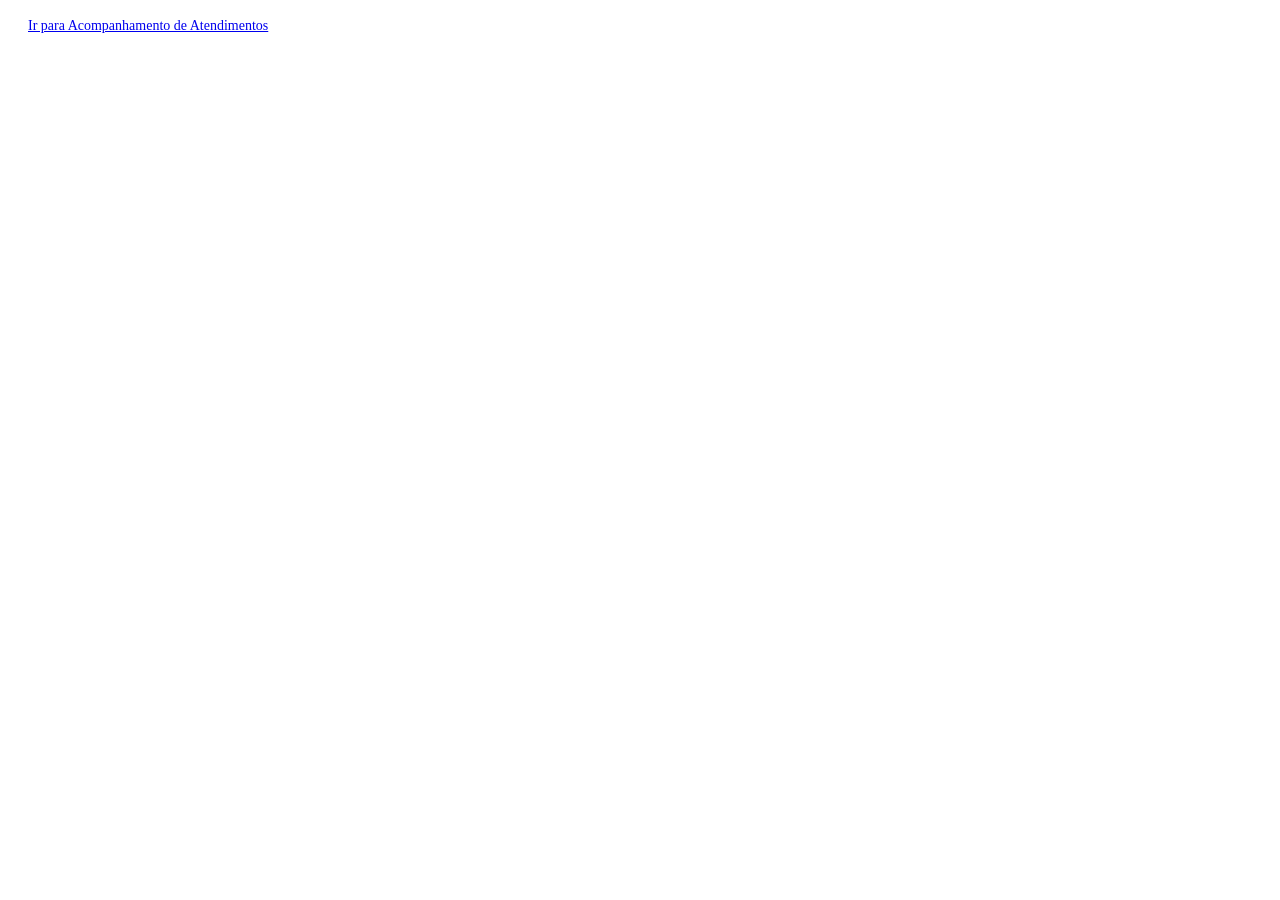
==== index.html @ 22df023d "Merge pull request #1 from LaviniaNunesMesquita/pagina6 Pagina6" ====
<!DOCTYPE html>
<html lang="pt-br">
<head>
    <meta charset="UTF-8">
    <meta name="viewport" content="width=device-width, initial-scale=1.0">
    <title>Document</title>
</head>
<body>
    <a href="pagina6/pagina6.html" style="display: inline-block; padding: 10px 20px; border-radius: 8px; font-size: 14px;">
    Ir para Acompanhamento de Atendimentos
    </a>
    <link rel="stylesheet" href="css/style.css">
    <script src="js/script.js"></script>
      <script>
        localStorage.setItem('usuario',JSON.stringify('usuario'))
    </script>
</body>
</html>
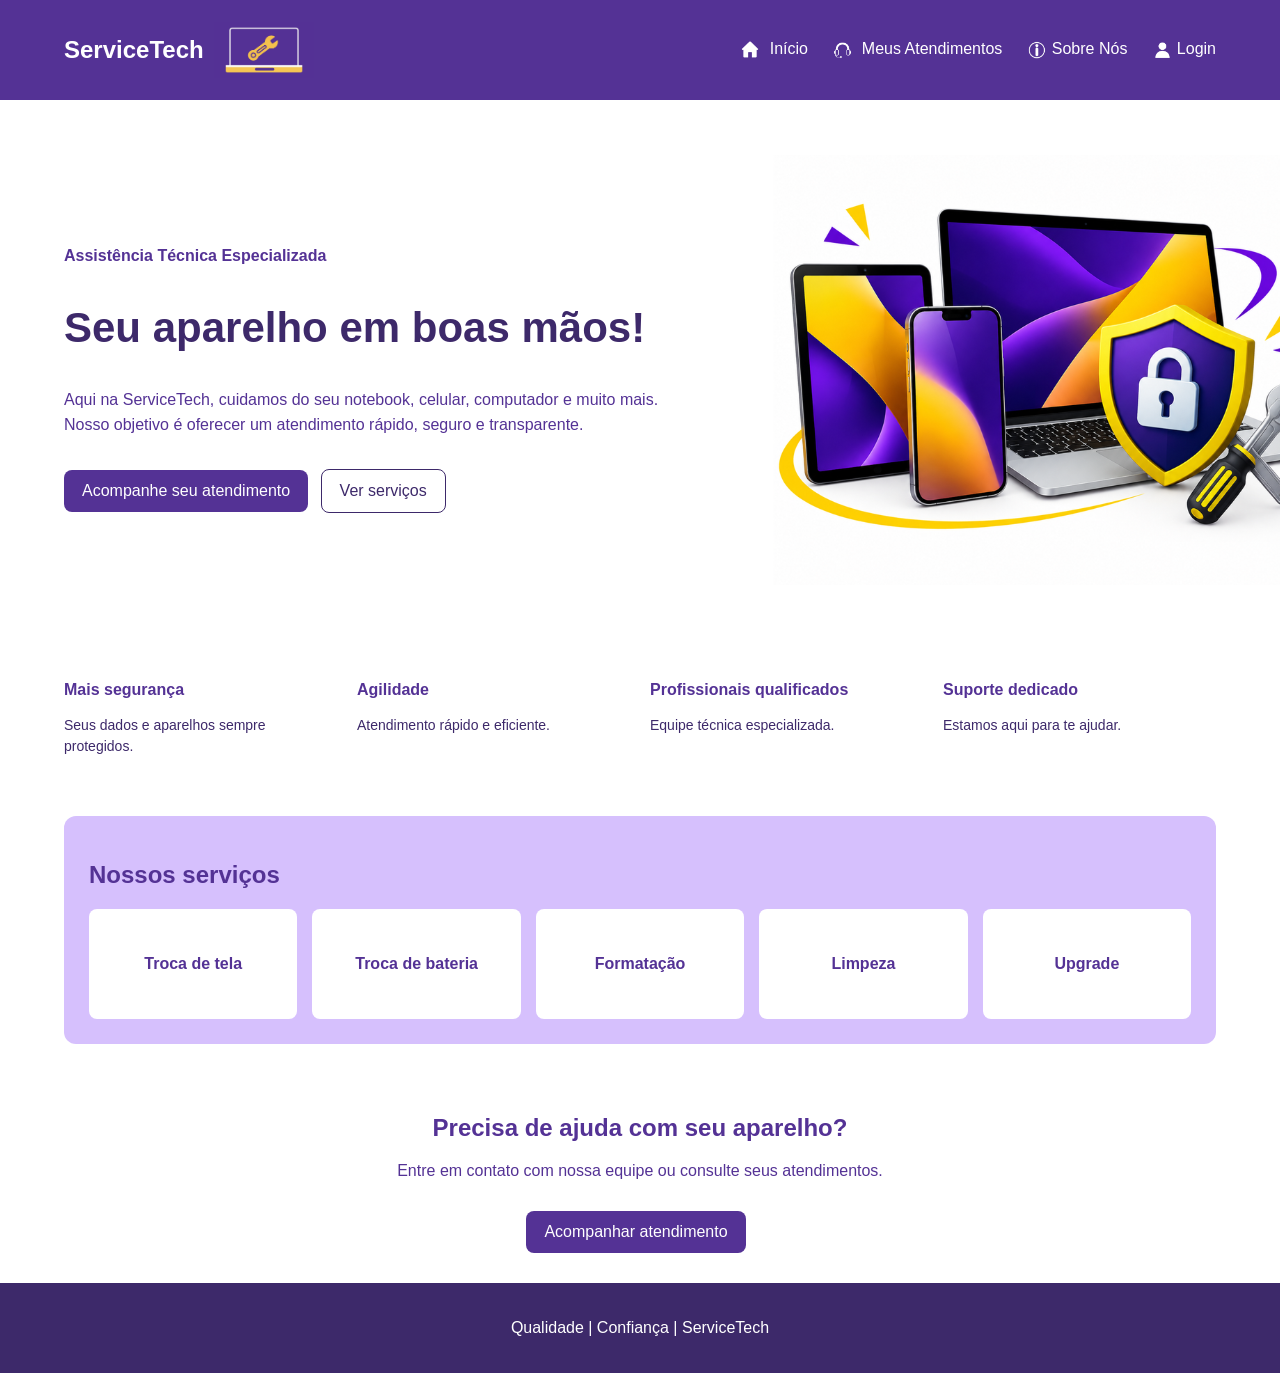
==== commit 1a62d833: "Add files via upload" ====
--- a/index.html
+++ b/index.html
@@ -1,18 +1,147 @@
-<!DOCTYPE html>
-<html lang="pt-br">
-<head>
-    <meta charset="UTF-8">
-    <meta name="viewport" content="width=device-width, initial-scale=1.0">
-    <title>Document</title>
-</head>
-<body>
-    <a href="pagina6/pagina6.html" style="display: inline-block; padding: 10px 20px; border-radius: 8px; font-size: 14px;">
-    Ir para Acompanhamento de Atendimentos
-    </a>
-    <link rel="stylesheet" href="css/style.css">
-    <script src="js/script.js"></script>
-      <script>
-        localStorage.setItem('usuario',JSON.stringify('usuario'))
-    </script>
-</body>
-</html> +<html>
+    <!--
+    Projeto: Página inicial do sistema da assistência tecnica ServiceTech
+    
+    Autor: LIVIA RIBEIRO FREIXO
+    Data: 20/10/2026 
+    Curso: Ciências da Computação
+    Instituição: UNIVERSIDADE BRAZ CUBAS
+    -->
+    <head>
+        <meta charset="UTF-8">
+        <title>ServiceTech</title>
+
+        <!-- Ícone da aba do navegador -->
+        <link rel="icon" type="image/png" href="../img/atendimento.png">
+
+
+        <link rel="stylesheet" href="css/tela-inicial.css">
+    </head>
+
+    <body>
+
+        <!-- MENU DA PAGINA INICIAL -------------------------------------------------------------------------------------------------------------------------------------
+         (favor add link referencia no href refrente a pagina de atendimentos e a de Login)
+         --->
+        <header>
+    <div class="logo">
+        <h2>ServiceTech</h2>
+        <img src="img/logo.jpg" alt="Logo ServiceTech">
+    </div>
+
+    <nav>
+
+        <a href="index.html">
+        <img src="img/inicio.png" alt=""> Início</a>
+       
+        <a href="painel-controle/painel-controle.html">
+        <img src="img/atendimento.png" alt=""> Meus Atendimentos</a>
+
+
+        <a href="#servicos">
+            <img src="img/sobre.png" alt="">Sobre Nós</a>
+
+        <a href="login/login.html">
+            <img src="img/login.png" alt="">Login</a>
+           
+    </nav>
+        </header>
+        
+        <!-- Corpo da página ----------------------------------------------------------------------------------------------------------------------------------------
+         (favor add link referencia no href refrente a página de atendimentos para que o botão funcione)
+        -->
+        
+        <main>
+            <section class="principal">
+                <div class="texto-principal">
+                    <p class="destaque">Assistência Técnica Especializada</p>
+                    <h1>Seu aparelho em boas mãos!</h1>
+                    <p>
+                        Aqui na ServiceTech, cuidamos do seu notebook, celular,
+                        computador e muito mais. Nosso objetivo é oferecer um
+                        atendimento rápido, seguro e transparente.
+                    </p>
+                <!--Botão dentro dsa pagina que redireciona a pagina de Atendimentos-->
+                    <a class="botao" href="registro-status/registro-status.html">Acompanhe seu atendimento</a>
+
+                <!--Botão redireciona usuário para texto dentro da pagina-->
+                    <a class="botao-secundario" href="#servicos">Ver serviços</a>
+                </div>
+
+                <!-- imagem principal -->
+                <div class="imagem-principal">
+                    <img src="img/imagem_principal.png" alt="Aparelhos eletrônicos">
+                    
+                </div>
+            </section>
+
+            <!--Texto Benefícios da ServiceTech------------------------------------------------------------------------------------------------------------------------------->
+            <section class="beneficios">
+                <div class="beneficio">
+                    <h3>Mais segurança</h3>
+                    <p>Seus dados e aparelhos sempre protegidos.</p>
+                </div>
+
+                <div class="beneficio">
+                    <h3>Agilidade</h3>
+                    <p>Atendimento rápido e eficiente.</p>
+                </div>
+
+                <div class="beneficio">
+                    <h3>Profissionais qualificados</h3>
+                    <p>Equipe técnica especializada.</p>
+                </div>
+
+                <div class="beneficio">
+                    <h3>Suporte dedicado</h3>
+                    <p>Estamos aqui para te ajudar.</p>
+                </div>
+            </section>
+
+            <!-- Texto Serviços oferecidos----------------------------------------------------------------------------------------------------------------------------->
+            <section class="servicos" id="servicos">
+                <h2>Nossos serviços</h2>
+
+                <div class="lista-servicos">
+                    <div class="servico">
+                        <!-- Adicione uma imagem de troca de tela aqui -->
+                        <p>Troca de tela</p>
+                    </div>
+
+                    <div class="servico">
+                        <!-- Adicione uma imagem de troca de bateria aqui -->
+                        <p>Troca de bateria</p>
+                    </div>
+
+                    <div class="servico">
+                        <!-- Adicione uma imagem de formatação aqui -->
+                        <p>Formatação</p>
+                    </div>
+
+                    <div class="servico">
+                        <!-- Adicione uma imagem de limpeza aqui -->
+                        <p>Limpeza</p>
+                    </div>
+
+                    <div class="servico">
+                        <!-- Adicione uma imagem de upgrade aqui -->
+                        <p>Upgrade</p>
+                    </div>
+                </div>
+            </section>
+
+            <!-- Texto Chamada para atendimento----------------------------------------------------------------------------------------------------------->
+            <section class="ajuda">
+                <h2>Precisa de ajuda com seu aparelho?</h2>
+                <p>Entre em contato com nossa equipe ou consulte seus atendimentos.</p>
+                <a class="botao" href="">Acompanhar atendimento</a>
+            </section>
+        </main>
+
+        <!-- Rodapé da página ----------------------------------------------------------------------------------------------------------------------------------->
+        <footer>
+            <p>Qualidade | Confiança | ServiceTech</p>
+        </footer>
+
+    </body>
+</html>
--- a/css/tela-inicial.css
+++ b/css/tela-inicial.css
@@ -0,0 +1,217 @@
+/* Cores e fontes gerais da pagina toda*/
+body {
+    margin: 0;
+    font-family: Arial, sans-serif;
+    background-color: white;
+    color: #543295;
+}
+/* Logo e nome da empresa no menu */
+.logo {
+    display: flex;
+    align-items: center;
+    gap: 10px;
+}
+
+.logo img {
+    width: 100px;
+    height: 80px;
+    object-fit: contain;
+}
+/* Menu superior */
+header {
+    background-color: #543295;
+    color: white;
+    padding: 10px 5%;
+    display: flex;
+    justify-content: space-between;
+    align-items: center;
+}
+
+header h2 {
+    margin: 0;
+}
+/* Formatação dos ícones do menu */
+nav img {
+    width: 20px;
+    height: 20px;
+    object-fit: contain;
+    vertical-align: middle;
+    margin-right: 5px;
+}
+/*Texto clicavél dentro do menu */
+nav a {
+    color: white;
+    text-decoration: none;
+    margin-left: 20px;
+}
+/*Efeito do mouse sobre o Texto clicavél dentro do menu */
+nav a:hover {
+    color: #f4c24c;
+}
+
+/* Parte principal */
+.principal {
+    display: flex;
+    align-items: center;
+    justify-content: space-between;
+    gap: 30px;
+    padding: 55px 5%;
+}
+
+.texto-principal {
+    width: 55%;
+}
+
+.destaque {
+    color:  #543295;;
+    font-weight: bold;
+}
+
+h1 {
+    color: #3d296a;
+    font-size: 42px;
+}
+
+.texto-principal p {
+    line-height: 1.6;
+}
+
+/* Espaço reservado para a imagem */
+.imagem-principal {
+    width: 40%;
+    min-height: 250px;
+    background-color: #f2edfc;
+   
+}
+
+/* formatação dos botões da pagina  */
+.botao, .botao-secundario {
+    display: inline-block;
+    margin-top: 15px;
+    margin-right: 8px;
+    padding: 12px 18px;
+    border-radius: 8px;
+    text-decoration: none;
+}
+/*botões 'Acompanhar atendimentos'*/
+.botao {
+    background-color:#543295;
+    color: white;
+}
+/*efeito do mouse em cima do botão*/
+.botao:hover {
+    background-color: #3d296a;
+}
+/*botão 'ver serviços'*/
+.botao-secundario {
+    color: #3d296a;
+    border: 1px solid #3d296a;
+}
+
+/* Benefícios */
+.beneficios {
+    display: flex;
+    justify-content: space-between;
+    gap: 20px;
+    padding: 25px 5%;
+}
+
+.beneficio {
+    width: 25%;
+    border-right: 1px solid white;
+    padding-right: 12px;
+}
+
+.beneficio h3 {
+    font-size: 16px;
+}
+
+.beneficio p {
+    color: #3d296a;
+    font-size: 14px;
+    line-height: 1.5;
+}
+
+/* Serviços caixa roxa*/
+.servicos {
+    margin: 20px 5%;
+    padding: 25px;
+    background-color: #d6c0fd;
+    border-radius: 12px;
+}
+
+.lista-servicos {
+    display: flex;
+    justify-content: space-around;
+    gap: 15px;
+}
+
+.servico {
+    flex: 1;
+    min-height: 90px;
+    padding: 10px;
+    background-color: white;
+    border-radius: 8px;
+    display: flex;
+    justify-content: center;
+    align-items: center;
+    text-align: center;
+    font-weight: bold;
+}
+
+/* Seção de atendimento */
+.ajuda {
+    padding: 30px 5%;
+    text-align: center;
+}
+
+/* Rodapé da página*/
+footer {
+    background-color: #3d296a;
+    color: white;
+    padding: 20px;
+    text-align: center;
+}
+
+/* Ajustes para telas de celular e dispositivos movéis*/
+@media (max-width: 700px) {
+    header {
+        flex-direction: column;
+        gap: 15px;
+    }
+
+    nav {
+        display: flex;
+        flex-wrap: wrap;
+        justify-content: center;
+        gap: 12px;
+    }
+
+    nav a {
+        margin-left: 0;
+    }
+
+    .principal {
+        flex-direction: column;
+    }
+
+    .texto-principal, .imagem-principal {
+        width: 100%;
+    }
+
+    .beneficios {
+        flex-wrap: wrap;
+    }
+
+    .beneficio {
+        width: 40%;
+    }
+
+    .lista-servicos {
+        flex-wrap: wrap;
+    }
+
+    .servico {
+        min-width: 120px;
+    }
+}
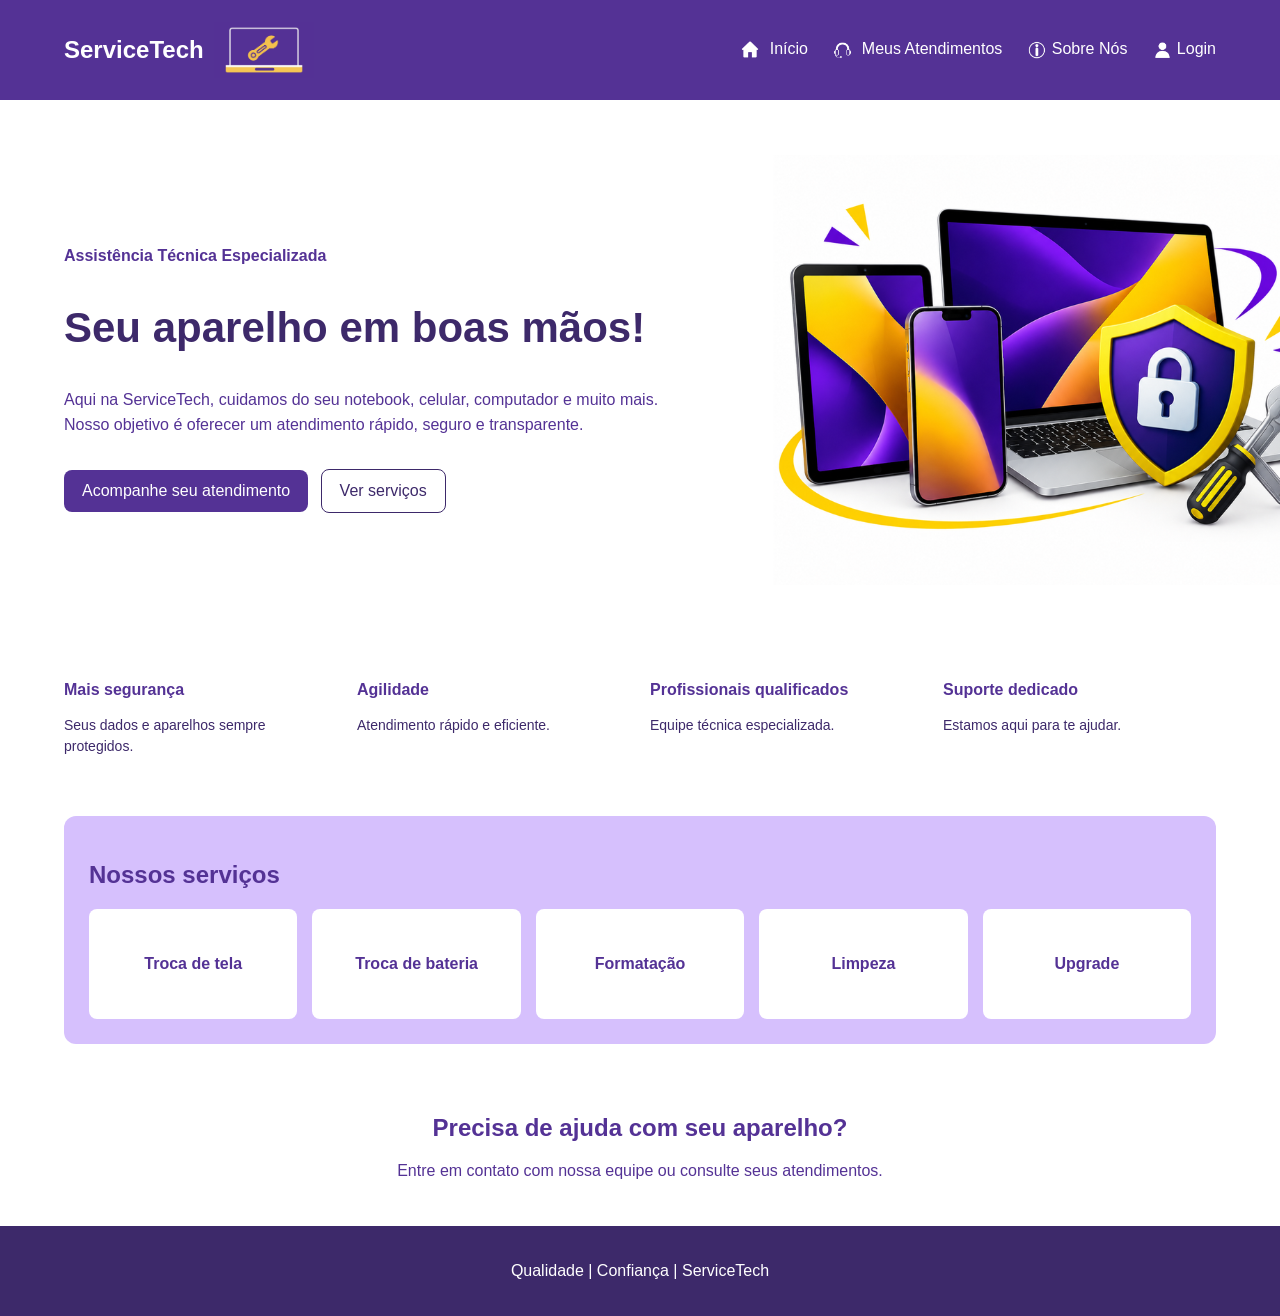
==== commit 9d07c339: "ajustes finais" ====
--- a/index.html
+++ b/index.html
@@ -1,147 +1,175 @@
-<html>
-    <!--
-    Projeto: Página inicial do sistema da assistência tecnica ServiceTech
-    
-    Autor: LIVIA RIBEIRO FREIXO
-    Data: 20/10/2026 
-    Curso: Ciências da Computação
-    Instituição: UNIVERSIDADE BRAZ CUBAS
-    -->
-    <head>
-        <meta charset="UTF-8">
-        <title>ServiceTech</title>
-
-        <!-- Ícone da aba do navegador -->
-        <link rel="icon" type="image/png" href="../img/atendimento.png">
-
-
-        <link rel="stylesheet" href="css/tela-inicial.css">
-    </head>
-
-    <body>
-
-        <!-- MENU DA PAGINA INICIAL -------------------------------------------------------------------------------------------------------------------------------------
-         (favor add link referencia no href refrente a pagina de atendimentos e a de Login)
-         --->
-        <header>
-    <div class="logo">
-        <h2>ServiceTech</h2>
-        <img src="img/logo.jpg" alt="Logo ServiceTech">
-    </div>
-
-    <nav>
-
-        <a href="index.html">
-        <img src="img/inicio.png" alt=""> Início</a>
-       
-        <a href="painel-controle/painel-controle.html">
-        <img src="img/atendimento.png" alt=""> Meus Atendimentos</a>
-
-
-        <a href="#servicos">
-            <img src="img/sobre.png" alt="">Sobre Nós</a>
-
-        <a href="login/login.html">
-            <img src="img/login.png" alt="">Login</a>
-           
-    </nav>
-        </header>
-        
-        <!-- Corpo da página ----------------------------------------------------------------------------------------------------------------------------------------
-         (favor add link referencia no href refrente a página de atendimentos para que o botão funcione)
-        -->
-        
-        <main>
-            <section class="principal">
-                <div class="texto-principal">
-                    <p class="destaque">Assistência Técnica Especializada</p>
-                    <h1>Seu aparelho em boas mãos!</h1>
-                    <p>
-                        Aqui na ServiceTech, cuidamos do seu notebook, celular,
-                        computador e muito mais. Nosso objetivo é oferecer um
-                        atendimento rápido, seguro e transparente.
-                    </p>
-                <!--Botão dentro dsa pagina que redireciona a pagina de Atendimentos-->
-                    <a class="botao" href="registro-status/registro-status.html">Acompanhe seu atendimento</a>
-
-                <!--Botão redireciona usuário para texto dentro da pagina-->
-                    <a class="botao-secundario" href="#servicos">Ver serviços</a>
-                </div>
-
-                <!-- imagem principal -->
-                <div class="imagem-principal">
-                    <img src="img/imagem_principal.png" alt="Aparelhos eletrônicos">
-                    
-                </div>
-            </section>
-
-            <!--Texto Benefícios da ServiceTech------------------------------------------------------------------------------------------------------------------------------->
-            <section class="beneficios">
-                <div class="beneficio">
-                    <h3>Mais segurança</h3>
-                    <p>Seus dados e aparelhos sempre protegidos.</p>
-                </div>
-
-                <div class="beneficio">
-                    <h3>Agilidade</h3>
-                    <p>Atendimento rápido e eficiente.</p>
-                </div>
-
-                <div class="beneficio">
-                    <h3>Profissionais qualificados</h3>
-                    <p>Equipe técnica especializada.</p>
-                </div>
-
-                <div class="beneficio">
-                    <h3>Suporte dedicado</h3>
-                    <p>Estamos aqui para te ajudar.</p>
-                </div>
-            </section>
-
-            <!-- Texto Serviços oferecidos----------------------------------------------------------------------------------------------------------------------------->
-            <section class="servicos" id="servicos">
-                <h2>Nossos serviços</h2>
-
-                <div class="lista-servicos">
-                    <div class="servico">
-                        <!-- Adicione uma imagem de troca de tela aqui -->
-                        <p>Troca de tela</p>
-                    </div>
-
-                    <div class="servico">
-                        <!-- Adicione uma imagem de troca de bateria aqui -->
-                        <p>Troca de bateria</p>
-                    </div>
-
-                    <div class="servico">
-                        <!-- Adicione uma imagem de formatação aqui -->
-                        <p>Formatação</p>
-                    </div>
-
-                    <div class="servico">
-                        <!-- Adicione uma imagem de limpeza aqui -->
-                        <p>Limpeza</p>
-                    </div>
-
-                    <div class="servico">
-                        <!-- Adicione uma imagem de upgrade aqui -->
-                        <p>Upgrade</p>
-                    </div>
-                </div>
-            </section>
-
-            <!-- Texto Chamada para atendimento----------------------------------------------------------------------------------------------------------->
-            <section class="ajuda">
-                <h2>Precisa de ajuda com seu aparelho?</h2>
-                <p>Entre em contato com nossa equipe ou consulte seus atendimentos.</p>
-                <a class="botao" href="">Acompanhar atendimento</a>
-            </section>
-        </main>
-
-        <!-- Rodapé da página ----------------------------------------------------------------------------------------------------------------------------------->
-        <footer>
-            <p>Qualidade | Confiança | ServiceTech</p>
-        </footer>
-
-    </body>
-</html>+<html>
+    <!--
+    Projeto: Página inicial do sistema da assistência tecnica ServiceTech
+    
+    Autor: LIVIA RIBEIRO FREIXO
+    Data: 20/10/2026 
+    Curso: Ciências da Computação
+    Instituição: UNIVERSIDADE BRAZ CUBAS
+    -->
+    <head>
+        <meta charset="UTF-8">
+        <title>ServiceTech</title>
+
+        <!-- Ícone da aba do navegador -->
+        <link rel="icon" type="image/png" href="img/atendimento.png">
+
+
+        <link rel="stylesheet" href="css/tela-inicial.css">
+    </head>
+
+    <body>
+
+        <!-- MENU DA PAGINA INICIAL -------------------------------------------------------------------------------------------------------------------------------------
+         (favor add link referencia no href refrente a pagina de atendimentos e a de Login)
+         --->
+        <header>
+    <div class="logo">
+        <h2>ServiceTech</h2>
+        <img src="img/logo.jpg" alt="Logo ServiceTech">
+    </div>
+
+    <nav>
+
+        <a href="index.html">
+        <img src="img/inicio.png" alt=""> Início</a>
+       
+        <a href="login/login.html">
+        <img src="img/atendimento.png" alt=""> Meus Atendimentos</a>
+
+
+        <a href="#servicos">
+            <img src="img/sobre.png" alt="">Sobre Nós</a>
+
+        <a href="login/login.html">
+            <img src="img/login.png" alt="">Login</a>
+           
+    </nav>
+        </header>
+        
+        <!-- Corpo da página ----------------------------------------------------------------------------------------------------------------------------------------
+         (favor add link referencia no href refrente a página de atendimentos para que o botão funcione)
+        -->
+        
+        <main>
+            <section class="principal">
+                <div class="texto-principal">
+                    <p class="destaque">Assistência Técnica Especializada</p>
+                    <h1>Seu aparelho em boas mãos!</h1>
+                    <p>
+                        Aqui na ServiceTech, cuidamos do seu notebook, celular,
+                        computador e muito mais. Nosso objetivo é oferecer um
+                        atendimento rápido, seguro e transparente.
+                    </p>
+                <!--Botão dentro dsa pagina que redireciona a pagina de Atendimentos-->
+                    <button type="button" class="botao" id="btn-acompanhar">Acompanhe seu atendimento</button>
+
+                <!--Botão redireciona usuário para texto dentro da pagina-->
+                    <a class="botao-secundario" href="#servicos">Ver serviços</a>
+
+                <!--Barra de pesquisa por número do chamado-->
+                    <form class="barra-pesquisa-chamado" id="form-busca-chamado" action="registro-status/registro-status.html" method="get" hidden>
+                        <input
+                            type="text"
+                            name="chamado"
+                            id="numero-chamado"
+                            class="campo-chamado"
+                            placeholder="Consulte seu chamado por número (Ex: 123)"
+                            aria-label="Número do chamado"
+                        >
+                        <button type="submit" class="botao-buscar-chamado">Consultar</button>
+                    </form>
+                </div>
+
+                <!-- imagem principal -->
+                <div class="imagem-principal">
+                    <img src="img/imagem_principal.png" alt="Aparelhos eletrônicos">
+                    
+                </div>
+            </section>
+
+            <!--Texto Benefícios da ServiceTech------------------------------------------------------------------------------------------------------------------------------->
+            <section class="beneficios">
+                <div class="beneficio">
+                    <h3>Mais segurança</h3>
+                    <p>Seus dados e aparelhos sempre protegidos.</p>
+                </div>
+
+                <div class="beneficio">
+                    <h3>Agilidade</h3>
+                    <p>Atendimento rápido e eficiente.</p>
+                </div>
+
+                <div class="beneficio">
+                    <h3>Profissionais qualificados</h3>
+                    <p>Equipe técnica especializada.</p>
+                </div>
+
+                <div class="beneficio">
+                    <h3>Suporte dedicado</h3>
+                    <p>Estamos aqui para te ajudar.</p>
+                </div>
+            </section>
+
+            <!-- Texto Serviços oferecidos----------------------------------------------------------------------------------------------------------------------------->
+            <section class="servicos" id="servicos">
+                <h2>Nossos serviços</h2>
+
+                <div class="lista-servicos">
+                    <div class="servico">
+                        <!-- Adicione uma imagem de troca de tela aqui -->
+                        <p>Troca de tela</p>
+                    </div>
+
+                    <div class="servico">
+                        <!-- Adicione uma imagem de troca de bateria aqui -->
+                        <p>Troca de bateria</p>
+                    </div>
+
+                    <div class="servico">
+                        <!-- Adicione uma imagem de formatação aqui -->
+                        <p>Formatação</p>
+                    </div>
+
+                    <div class="servico">
+                        <!-- Adicione uma imagem de limpeza aqui -->
+                        <p>Limpeza</p>
+                    </div>
+
+                    <div class="servico">
+                        <!-- Adicione uma imagem de upgrade aqui -->
+                        <p>Upgrade</p>
+                    </div>
+                </div>
+            </section>
+
+            <!-- Texto Chamada para atendimento----------------------------------------------------------------------------------------------------------->
+            <section class="ajuda">
+                <h2>Precisa de ajuda com seu aparelho?</h2>
+                <p>Entre em contato com nossa equipe ou consulte seus atendimentos.</p>
+            </section>
+        </main>
+
+        <!-- Rodapé da página ----------------------------------------------------------------------------------------------------------------------------------->
+        <footer>
+            <p>Qualidade | Confiança | ServiceTech</p>
+        </footer>
+
+        <script>
+            const btnAcompanhar = document.getElementById('btn-acompanhar');
+            const formBuscaChamado = document.getElementById('form-busca-chamado');
+            const inputNumeroChamado = document.getElementById('numero-chamado');
+
+            btnAcompanhar.addEventListener('click', function () {
+                const estaOculto = formBuscaChamado.hasAttribute('hidden');
+                if (estaOculto) {
+                    formBuscaChamado.removeAttribute('hidden');
+                    inputNumeroChamado.focus();
+                } else {
+                    formBuscaChamado.setAttribute('hidden', '');
+                }
+            });
+        </script>
+
+    </body>
+</html>
--- a/css/tela-inicial.css
+++ b/css/tela-inicial.css
@@ -1,217 +1,277 @@
-/* Cores e fontes gerais da pagina toda*/
-body {
-    margin: 0;
-    font-family: Arial, sans-serif;
-    background-color: white;
-    color: #543295;
-}
-/* Logo e nome da empresa no menu */
-.logo {
-    display: flex;
-    align-items: center;
-    gap: 10px;
-}
-
-.logo img {
-    width: 100px;
-    height: 80px;
-    object-fit: contain;
-}
-/* Menu superior */
-header {
-    background-color: #543295;
-    color: white;
-    padding: 10px 5%;
-    display: flex;
-    justify-content: space-between;
-    align-items: center;
-}
-
-header h2 {
-    margin: 0;
-}
-/* Formatação dos ícones do menu */
-nav img {
-    width: 20px;
-    height: 20px;
-    object-fit: contain;
-    vertical-align: middle;
-    margin-right: 5px;
-}
-/*Texto clicavél dentro do menu */
-nav a {
-    color: white;
-    text-decoration: none;
-    margin-left: 20px;
-}
-/*Efeito do mouse sobre o Texto clicavél dentro do menu */
-nav a:hover {
-    color: #f4c24c;
-}
-
-/* Parte principal */
-.principal {
-    display: flex;
-    align-items: center;
-    justify-content: space-between;
-    gap: 30px;
-    padding: 55px 5%;
-}
-
-.texto-principal {
-    width: 55%;
-}
-
-.destaque {
-    color:  #543295;;
-    font-weight: bold;
-}
-
-h1 {
-    color: #3d296a;
-    font-size: 42px;
-}
-
-.texto-principal p {
-    line-height: 1.6;
-}
-
-/* Espaço reservado para a imagem */
-.imagem-principal {
-    width: 40%;
-    min-height: 250px;
-    background-color: #f2edfc;
-   
-}
-
-/* formatação dos botões da pagina  */
-.botao, .botao-secundario {
-    display: inline-block;
-    margin-top: 15px;
-    margin-right: 8px;
-    padding: 12px 18px;
-    border-radius: 8px;
-    text-decoration: none;
-}
-/*botões 'Acompanhar atendimentos'*/
-.botao {
-    background-color:#543295;
-    color: white;
-}
-/*efeito do mouse em cima do botão*/
-.botao:hover {
-    background-color: #3d296a;
-}
-/*botão 'ver serviços'*/
-.botao-secundario {
-    color: #3d296a;
-    border: 1px solid #3d296a;
-}
-
-/* Benefícios */
-.beneficios {
-    display: flex;
-    justify-content: space-between;
-    gap: 20px;
-    padding: 25px 5%;
-}
-
-.beneficio {
-    width: 25%;
-    border-right: 1px solid white;
-    padding-right: 12px;
-}
-
-.beneficio h3 {
-    font-size: 16px;
-}
-
-.beneficio p {
-    color: #3d296a;
-    font-size: 14px;
-    line-height: 1.5;
-}
-
-/* Serviços caixa roxa*/
-.servicos {
-    margin: 20px 5%;
-    padding: 25px;
-    background-color: #d6c0fd;
-    border-radius: 12px;
-}
-
-.lista-servicos {
-    display: flex;
-    justify-content: space-around;
-    gap: 15px;
-}
-
-.servico {
-    flex: 1;
-    min-height: 90px;
-    padding: 10px;
-    background-color: white;
-    border-radius: 8px;
-    display: flex;
-    justify-content: center;
-    align-items: center;
-    text-align: center;
-    font-weight: bold;
-}
-
-/* Seção de atendimento */
-.ajuda {
-    padding: 30px 5%;
-    text-align: center;
-}
-
-/* Rodapé da página*/
-footer {
-    background-color: #3d296a;
-    color: white;
-    padding: 20px;
-    text-align: center;
-}
-
-/* Ajustes para telas de celular e dispositivos movéis*/
-@media (max-width: 700px) {
-    header {
-        flex-direction: column;
-        gap: 15px;
-    }
-
-    nav {
-        display: flex;
-        flex-wrap: wrap;
-        justify-content: center;
-        gap: 12px;
-    }
-
-    nav a {
-        margin-left: 0;
-    }
-
-    .principal {
-        flex-direction: column;
-    }
-
-    .texto-principal, .imagem-principal {
-        width: 100%;
-    }
-
-    .beneficios {
-        flex-wrap: wrap;
-    }
-
-    .beneficio {
-        width: 40%;
-    }
-
-    .lista-servicos {
-        flex-wrap: wrap;
-    }
-
-    .servico {
-        min-width: 120px;
-    }
-}+/* Cores e fontes gerais da pagina toda*/
+body {
+    margin: 0;
+    font-family: Arial, sans-serif;
+    background-color: white;
+    color: #543295;
+}
+/* Logo e nome da empresa no menu */
+.logo {
+    display: flex;
+    align-items: center;
+    gap: 10px;
+}
+
+.logo img {
+    width: 100px;
+    height: 80px;
+    object-fit: contain;
+}
+/* Menu superior */
+header {
+    background-color: #543295;
+    color: white;
+    padding: 10px 5%;
+    display: flex;
+    justify-content: space-between;
+    align-items: center;
+}
+
+header h2 {
+    margin: 0;
+}
+/* Formatação dos ícones do menu */
+nav img {
+    width: 20px;
+    height: 20px;
+    object-fit: contain;
+    vertical-align: middle;
+    margin-right: 5px;
+}
+/*Texto clicavél dentro do menu */
+nav a {
+    color: white;
+    text-decoration: none;
+    margin-left: 20px;
+}
+/*Efeito do mouse sobre o Texto clicavél dentro do menu */
+nav a:hover {
+    color: #f4c24c;
+}
+
+/* Parte principal */
+.principal {
+    display: flex;
+    align-items: center;
+    justify-content: space-between;
+    gap: 30px;
+    padding: 55px 5%;
+}
+
+.texto-principal {
+    width: 55%;
+}
+
+.destaque {
+    color:  #543295;;
+    font-weight: bold;
+}
+
+h1 {
+    color: #3d296a;
+    font-size: 42px;
+}
+
+.texto-principal p {
+    line-height: 1.6;
+}
+
+/* Espaço reservado para a imagem */
+.imagem-principal {
+    width: 40%;
+    min-height: 250px;
+    background-color: #f2edfc;
+   
+}
+
+/* formatação dos botões da pagina  */
+.botao, .botao-secundario {
+    display: inline-block;
+    margin-top: 15px;
+    margin-right: 8px;
+    padding: 12px 18px;
+    border-radius: 8px;
+    text-decoration: none;
+    font-family: inherit;
+    font-size: 16px;
+    cursor: pointer;
+}
+/*botões 'Acompanhar atendimentos'*/
+.botao {
+    background-color:#543295;
+    color: white;
+    border: none;
+}
+/*efeito do mouse em cima do botão*/
+.botao:hover {
+    background-color: #3d296a;
+}
+/*botão 'ver serviços'*/
+.botao-secundario {
+    color: #3d296a;
+    border: 1px solid #3d296a;
+}
+
+/* Barra de pesquisa por chamado */
+.barra-pesquisa-chamado {
+    display: flex;
+    align-items: center;
+    gap: 10px;
+    margin-top: 16px;
+    max-width: 460px;
+    padding: 10px;
+    background-color: #f7f5fc;
+    border: 1px solid #d6c0fd;
+    border-radius: 10px;
+}
+
+.barra-pesquisa-chamado[hidden] {
+    display: none;
+}
+
+.campo-chamado {
+    flex: 1;
+    padding: 10px 14px;
+    border: 1px solid #d6c0fd;
+    border-radius: 8px;
+    font-family: inherit;
+    font-size: 14px;
+    color: #3d296a;
+    outline: none;
+    background-color: white;
+}
+
+.campo-chamado:focus {
+    border-color: #543295;
+    box-shadow: 0 0 0 3px rgba(214, 192, 253, 0.5);
+}
+
+.botao-buscar-chamado {
+    padding: 10px 18px;
+    background-color: #543295;
+    color: white;
+    border: none;
+    border-radius: 8px;
+    font-family: inherit;
+    font-size: 14px;
+    font-weight: bold;
+    cursor: pointer;
+    transition: background-color 0.2s;
+}
+
+.botao-buscar-chamado:hover {
+    background-color: #3d296a;
+}
+
+/* Benefícios */
+.beneficios {
+    display: flex;
+    justify-content: space-between;
+    gap: 20px;
+    padding: 25px 5%;
+}
+
+.beneficio {
+    width: 25%;
+    border-right: 1px solid white;
+    padding-right: 12px;
+}
+
+.beneficio h3 {
+    font-size: 16px;
+}
+
+.beneficio p {
+    color: #3d296a;
+    font-size: 14px;
+    line-height: 1.5;
+}
+
+/* Serviços caixa roxa*/
+.servicos {
+    margin: 20px 5%;
+    padding: 25px;
+    background-color: #d6c0fd;
+    border-radius: 12px;
+}
+
+.lista-servicos {
+    display: flex;
+    justify-content: space-around;
+    gap: 15px;
+}
+
+.servico {
+    flex: 1;
+    min-height: 90px;
+    padding: 10px;
+    background-color: white;
+    border-radius: 8px;
+    display: flex;
+    justify-content: center;
+    align-items: center;
+    text-align: center;
+    font-weight: bold;
+}
+
+/* Seção de atendimento */
+.ajuda {
+    padding: 30px 5%;
+    text-align: center;
+}
+
+/* Rodapé da página*/
+footer {
+    background-color: #3d296a;
+    color: white;
+    padding: 20px;
+    text-align: center;
+}
+
+/* Ajustes para telas de celular e dispositivos movéis*/
+@media (max-width: 700px) {
+    header {
+        flex-direction: column;
+        gap: 15px;
+    }
+
+    nav {
+        display: flex;
+        flex-wrap: wrap;
+        justify-content: center;
+        gap: 12px;
+    }
+
+    nav a {
+        margin-left: 0;
+    }
+
+    .principal {
+        flex-direction: column;
+    }
+
+    .texto-principal, .imagem-principal {
+        width: 100%;
+    }
+
+    .barra-pesquisa-chamado {
+        flex-direction: column;
+        align-items: stretch;
+    }
+
+    .beneficios {
+        flex-wrap: wrap;
+    }
+
+    .beneficio {
+        width: 40%;
+    }
+
+    .lista-servicos {
+        flex-wrap: wrap;
+    }
+
+    .servico {
+        min-width: 120px;
+    }
+}
